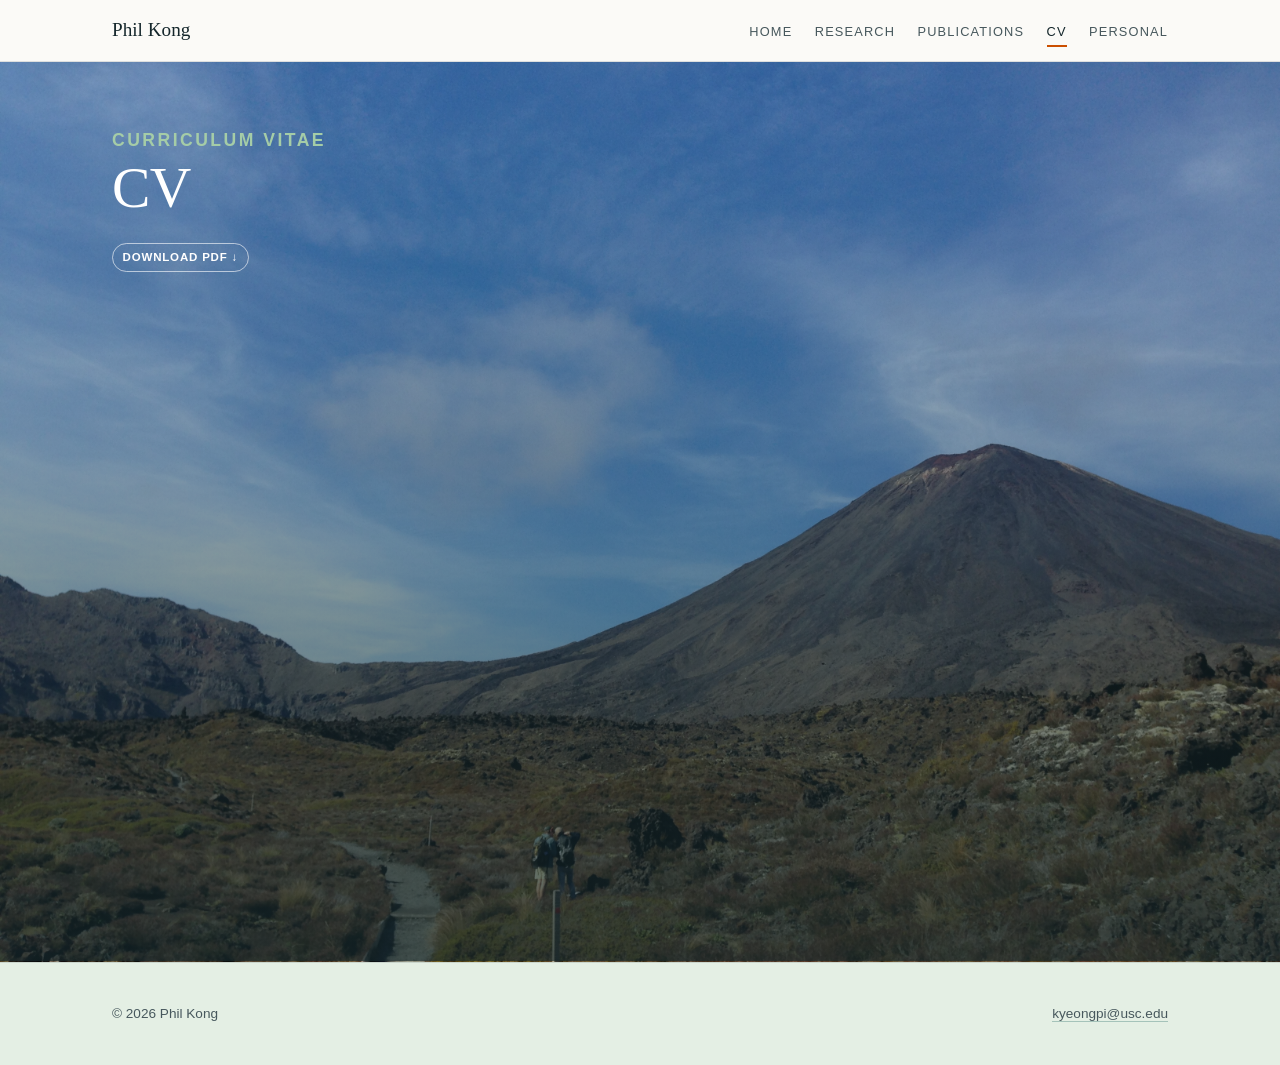
==== cv.html @ cf9a25ca "Initial site" ====
<!DOCTYPE html>
<html lang="en">
<head>
<meta charset="utf-8">
<meta name="viewport" content="width=device-width, initial-scale=1">
<title>CV — Phil Kong</title>
<meta name="description" content="Curriculum vitae: education, research positions, awards, teaching, and service.">
<link rel="canonical" href="https://kpkong.com/cv.html">
<meta property="og:type" content="website">
<meta property="og:url" content="https://kpkong.com/cv.html">
<meta property="og:title" content="CV — Phil Kong">
<meta property="og:description" content="Curriculum vitae: education, research positions, awards, teaching, and service.">
<meta property="og:image" content="https://kpkong.com/images/hero.jpg">
<meta name="twitter:card" content="summary_large_image">
<link rel="stylesheet" href="style.css">
<link rel="icon" href="data:,">
</head>
<body>
<a class="skip-link" href="#main">Skip to content</a>

<header class="site-header">
  <div class="wrap">
    <a class="brand" href="index.html">
      Phil Kong
    </a>
    <nav class="site-nav" aria-label="Main">
      <a href="index.html">Home</a>
      <a href="research.html">Research</a>
      <a href="publications.html">Publications</a>
      <a href="cv.html" aria-current="page">CV</a>
      <a href="personal.html">Personal</a>
    </nav>
  </div>
</header>

<main id="main">

  <div class="hero cv-hero" style="background-image:url('images/MtDoom.jpeg')">
    <div class="wrap">
      <p class="eyebrow">Curriculum vitae</p>
      <h1>CV</h1>
      <p class="lede">
        <a class="tag" href="KyeongPil_Kong_CV_2026.pdf">Download PDF &darr;</a>
      </p>
    </div>
  </div>

</main>

<footer class="site-footer">
  <div class="wrap">
    <span>&copy; <span id="year">2026</span> Phil Kong</span>
    <span><a href="mailto:kyeongpi@usc.edu">kyeongpi@usc.edu</a></span>
  </div>
</footer>

<script>document.getElementById('year').textContent = new Date().getFullYear();</script>
</body>
</html>
---- style.css ----
/* ============================================================
   Personal academic site — shared stylesheet
   Palette:  ink #14262b | sea #2f6f6b | sage #a5cca7 | ember #cb4f00
   ============================================================ */

:root {
  --ink:      #14262b;
  --ink-soft: #47585d;
  --sea:      #2f6f6b;
  --sage:     #a5cca7;
  --sage-pale:#e4efe4;
  --ember:    #cb4f00;
  --paper:    #fbfaf7;
  --rule:     rgba(20, 38, 43, 0.12);

  --serif: "Iowan Old Style", "Palatino Linotype", Palatino, Georgia, serif;
  --sans:  -apple-system, BlinkMacSystemFont, "Segoe UI", Roboto, Helvetica, Arial, sans-serif;

  --measure: 68ch;
  --wide:    1120px;
  --pad:     2rem;
}

*, *::before, *::after { box-sizing: border-box; }

html {
  font-size: 100%;
  scroll-behavior: smooth;
  -webkit-text-size-adjust: 100%;
}

body {
  margin: 0;
  background: var(--paper);
  color: var(--ink);
  font-family: var(--sans);
  font-size: 1.2rem;
  line-height: 1.65;
  -webkit-font-smoothing: antialiased;
}

img { max-width: 100%; height: auto; display: block; border: 0; }

::selection { background: var(--sage); color: var(--ink); }

/* ---------- Typography ---------- */

h1, h2, h3, h4 {
  font-family: var(--serif);
  font-weight: 400;
  line-height: 1.15;
  color: var(--ink);
  margin: 0 0 0.5em;
  text-rendering: optimizeLegibility;
}

h1 { font-size: clamp(2.4rem, 5.5vw, 3.6rem); letter-spacing: -0.01em; }
h2 { font-size: clamp(1.7rem, 3.2vw, 2.25rem); }
h3 { font-size: 1.25rem; }

p { margin: 0 0 1.1em; max-width: var(--measure); }

a {
  color: var(--sea);
  text-decoration: none;
  border-bottom: 1px solid rgba(47, 111, 107, 0.35);
  transition: color 0.15s ease, border-color 0.15s ease;
}
a:hover { color: var(--ember); border-bottom-color: var(--ember); }

.eyebrow {
  font-family: var(--sans);
  font-size: 2rem;
  font-weight: 600;
  letter-spacing: 0.14em;
  text-transform: uppercase;
  color: var(--ember);
  margin: 0 0 0.9rem;
}

.lede { font-size: 1.2rem; color: var(--ink-soft); }

.muted { color: var(--ink-soft); }

.footnote {
  font-size: 0.85rem;
  color: var(--ink-soft);
  max-width: var(--measure);
}

/* ---------- Layout helpers ---------- */

.wrap {
  width: 100%;
  max-width: var(--wide);
  margin-inline: auto;
  padding-inline: var(--pad);
}

section { padding-block: clamp(3rem, 7vw, 5.5rem); }

section + section { border-top: 1px solid var(--rule); }

.section-tint { background: var(--sage-pale); }

.skip-link {
  position: absolute;
  left: -9999px;
}
.skip-link:focus {
  left: 1rem; top: 1rem;
  z-index: 100;
  background: var(--ink);
  color: var(--paper);
  padding: 0.5rem 0.9rem;
  border-radius: 4px;
}

/* ---------- Header / nav ---------- */

.site-header {
  position: sticky;
  top: 0;
  z-index: 50;
  background: rgba(251, 250, 247, 0.92);
  backdrop-filter: saturate(180%) blur(10px);
  border-bottom: 1px solid var(--rule);
}

.site-header .wrap {
  display: flex;
  flex-wrap: wrap;
  align-items: baseline;
  gap: 0.5rem 2rem;
  padding-block: 0.9rem;
}

.brand {
  font-family: var(--serif);
  font-size: 1.2rem;
  color: var(--ink);
  border: 0;
  white-space: nowrap;
}
.brand:hover { color: var(--ember); }
.brand small {
  display: block;
  font-family: var(--sans);
  font-size: 0.7rem;
  letter-spacing: 0.1em;
  text-transform: uppercase;
  color: var(--ink-soft);
  margin-top: 0.15rem;
}

.site-nav {
  margin-left: auto;
  display: flex;
  flex-wrap: wrap;
  gap: 1.4rem;
}

.site-nav a {
  font-size: 0.8rem;
  letter-spacing: 0.09em;
  text-transform: uppercase;
  font-weight: 500;
  color: var(--ink-soft);
  border: 0;
  padding-bottom: 2px;
  border-bottom: 2px solid transparent;
}
.site-nav a:hover { color: var(--ink); border-bottom-color: var(--sage); }
.site-nav a[aria-current="page"] {
  color: var(--ink);
  border-bottom-color: var(--ember);
}

/* ---------- Hero ---------- */

.hero {
  position: relative;
  min-height: clamp(214px, 35vh, 348px);
  display: flex;
  align-items: flex-end;
  background: var(--ink) center/cover no-repeat;
  border-bottom: 1px solid var(--rule);
}

.hero::after {
  content: "";
  position: absolute;
  inset: 0;
  background: linear-gradient(
    180deg,
    rgba(20, 38, 43, 0.15) 0%,
    rgba(20, 38, 43, 0.72) 100%
  );
}

.hero .wrap {
  position: relative;
  z-index: 1;
  padding-block: clamp(2.5rem, 6vw, 4rem);
}

.hero h1 { color: #fff; margin-bottom: 0.35em; }
.hero p {
  color: rgba(255, 255, 255, 0.86);
  font-size: 1.1rem;
  max-width: 56ch;
  margin: 0;
}
.hero .eyebrow { color: var(--sage); }

.hero-credit {
  position: absolute;
  right: var(--pad);
  bottom: 0.6rem;
  z-index: 2;
  font-size: 0.7rem;
  color: rgba(255, 255, 255, 0.6);
}
.hero-credit a { color: inherit; border-bottom-color: rgba(255,255,255,0.3); }

/* ---------- Split blocks (image + text) ---------- */

.split {
  display: grid;
  grid-template-columns: minmax(0, 1fr) minmax(0, 1.25fr);
  gap: clamp(2rem, 5vw, 4rem);
  align-items: start;
}

.split.reverse > .split-media { order: 2; }

.split-wide-media { grid-template-columns: minmax(0, 1fr) minmax(0, 1fr); }

.split-media img { border-radius: 3px; }

.figure-row {
  display: grid;
  grid-template-columns: 1fr 1fr;
  gap: 0;
  margin-top: 1.5rem;
}
.figure-row img { width: 100%; border-radius: 3px; }
.figure-row figcaption {
  font-size: 0.8rem;
  color: var(--ink-soft);
  margin-top: 0.6rem;
  line-height: 1.45;
}

.thread-text {
  max-width: var(--measure);
  margin-top: 2rem;
  color: var(--ink-soft);
  font-size: 0.92rem;
}

.cv-hero {
  min-height: 100vh;
  align-items: flex-start;
}
.cv-hero .tag {
  color: #fff;
  border-color: rgba(255, 255, 255, 0.6);
}
.cv-hero a.tag:hover {
  color: var(--ink);
  background: #fff;
}

.thread-video {
  aspect-ratio: 3272 / 1536;
  width: 100%;
  object-fit: contain;
  border-radius: 3px;
  background: var(--sage-pale);
}

.split-media figcaption {
  font-size: 0.8rem;
  color: var(--ink-soft);
  margin-top: 0.6rem;
  line-height: 1.45;
}

.portrait {
  aspect-ratio: 1 / 1 ;
  object-fit: cover;
  width: 100%;
  background: var(--sage-pale);
}

/* ---------- Card grid (research areas) ---------- */

.card-grid {
  display: grid;
  grid-template-columns: repeat(auto-fit, minmax(240px, 1fr));
  gap: clamp(1.5rem, 3.5vw, 2.5rem);
  margin-top: 2.5rem;
}

.card {
  display: flex;
  flex-direction: column;
  gap: 0.9rem;
  border: 0;
  color: inherit;
}
.card:hover { color: inherit; }

.card-thumb {
  aspect-ratio: 1 / 1;
  width: 100%;
  object-fit: cover;
  background: var(--sage-pale);
  transition: transform 0.25s ease, box-shadow 0.25s ease;
}
.card:hover .card-thumb {
  transform: translateY(-4px);
  box-shadow: 0 12px 28px rgba(20, 38, 43, 0.16);
}

.card h3 { margin: 0; }
.card:hover h3 { color: var(--ember); }
.card p { font-size: 0.95rem; color: var(--ink-soft); margin: 0; }

/* ---------- Publications ---------- */

.pub-list { list-style: none; margin: 2rem 0 0; padding: 0; }

.pub-year-group {
  display: grid;
  grid-template-columns: 5.5rem minmax(0, 1fr);
  gap: 0.5rem 1.5rem;
  padding-block: 1.5rem;
  border-top: 1px solid var(--rule);
}

.pub-year {
  font-family: var(--serif);
  font-size: 1.2rem;
  color: var(--ink-soft);
  padding-top: 0.1rem;
}

.pub-sublist {
  list-style: none;
  margin: 0;
  padding: 0;
  display: flex;
  flex-direction: column;
  gap: 1.5rem;
}

.pub-title {
  font-family: var(--serif);
  font-size: 1.15rem;
  line-height: 1.3;
  margin: 0 0 0.35rem;
  max-width: var(--measure);
}

.pub-authors {
  font-size: 0.95rem;
  color: var(--ink-soft);
  margin: 0 0 0.35rem;
  max-width: var(--measure);
}
.pub-authors .me { color: var(--ink); font-weight: 600; }

.pub-venue { font-size: 0.9rem; font-style: italic; color: var(--ink-soft); margin: 0; }

.pub-links {
  display: flex;
  flex-wrap: wrap;
  gap: 0.5rem;
  margin-top: 0.6rem;
}

.tag {
  display: inline-block;
  font-size: 0.72rem;
  letter-spacing: 0.07em;
  text-transform: uppercase;
  font-weight: 600;
  padding: 0.25rem 0.6rem;
  border: 1px solid var(--rule);
  border-radius: 100px;
  color: var(--ink-soft);
  background: transparent;
}
a.tag:hover {
  color: var(--paper);
  background: var(--sea);
  border-color: var(--sea);
}

/* Highlight cards */
.highlight-grid {
  display: grid;
  grid-template-columns: repeat(auto-fit, minmax(280px, 1fr));
  gap: 2rem;
  margin-top: 2.5rem;
}

.highlight {
  background: #fff;
  border: 1px solid var(--rule);
  border-radius: 4px;
  overflow: hidden;
  display: flex;
  flex-direction: column;
}

.highlight img {
  aspect-ratio: 16 / 10;
  object-fit: cover;
  width: 100%;
  background: var(--sage-pale);
}

.highlight img.fig4-thumb {
  aspect-ratio: 889 / 693;
  width: 889px;
  max-width: 100%;
  height: auto;
  object-fit: cover;
}

.highlight-body { padding: 1.25rem 1.4rem 1.5rem; }
.highlight-body h3 { font-size: 1.1rem; margin-bottom: 0.4rem; }
.highlight-body p { font-size: 0.92rem; color: var(--ink-soft); margin: 0 0 0.8rem; }

/* ---------- CV ---------- */

.cv-entry {
  display: grid;
  grid-template-columns: 9rem minmax(0, 1fr);
  gap: 0.4rem 1.5rem;
  padding-block: 1.2rem;
  border-top: 1px solid var(--rule);
}

.cv-date {
  font-size: 0.9rem;
  color: var(--ink-soft);
  font-variant-numeric: tabular-nums;
  padding-top: 0.15rem;
}

.cv-entry h3 { margin: 0 0 0.2rem; font-size: 1.1rem; }
.cv-entry p { margin: 0; font-size: 0.95rem; color: var(--ink-soft); }

/* ---------- Gallery (personal page) ---------- */

.gallery {
  display: grid;
  grid-template-columns: repeat(auto-fit, minmax(220px, 1fr));
  gap: 1rem;
  margin-top: 2.5rem;
}

.gallery figure { margin: 0; }
.gallery img {
  aspect-ratio: 3 / 2;
  object-fit: cover;
  width: 100%;
  border-radius: 3px;
  background: var(--sage-pale);
}
.gallery figcaption {
  font-size: 0.82rem;
  color: var(--ink-soft);
  margin-top: 0.45rem;
}

/* ---------- Contact / footer ---------- */

.contact-list {
  list-style: none;
  margin: 1.5rem 0 0;
  padding: 0;
  display: grid;
  gap: 0.6rem;
}
.contact-list dt {
  font-size: 0.72rem;
  letter-spacing: 0.1em;
  text-transform: uppercase;
  color: var(--ink-soft);
}

.site-footer {
  border-top: 1px solid var(--rule);
  padding-block: 2.5rem;
  font-size: 0.85rem;
  color: var(--ink-soft);
  background: var(--sage-pale);
}
.site-footer .wrap {
  display: flex;
  flex-wrap: wrap;
  gap: 0.75rem 2rem;
  justify-content: space-between;
  align-items: center;
}
.site-footer a { color: var(--ink-soft); }

/* ---------- Responsive ---------- */

@media (max-width: 780px) {
  :root { --pad: 1.25rem; }

  .split { grid-template-columns: 1fr; }
  .split.reverse > .split-media { order: 0; }

  .figure-row { grid-template-columns: 1fr; }

  .split-media .portrait { max-width: 320px; }

  .pub-year-group { grid-template-columns: 1fr; gap: 0.35rem; }
  .pub-year { font-size: 0.95rem; }

  .cv-entry { grid-template-columns: 1fr; gap: 0.25rem; }

  .site-header .wrap { padding-block: 0.75rem; }
  .site-nav { gap: 1rem; width: 100%; margin-left: 0; }
}

@media (prefers-reduced-motion: reduce) {
  * { animation: none !important; transition: none !important; scroll-behavior: auto !important; }
}

/* ---------- Print (CV) ---------- */

@media print {
  .site-header, .site-footer, .hero { display: none; }
  body { background: #fff; font-size: 11pt; }
  section { padding-block: 0.5rem; border: 0; }
  a { color: #000; border: 0; }
}
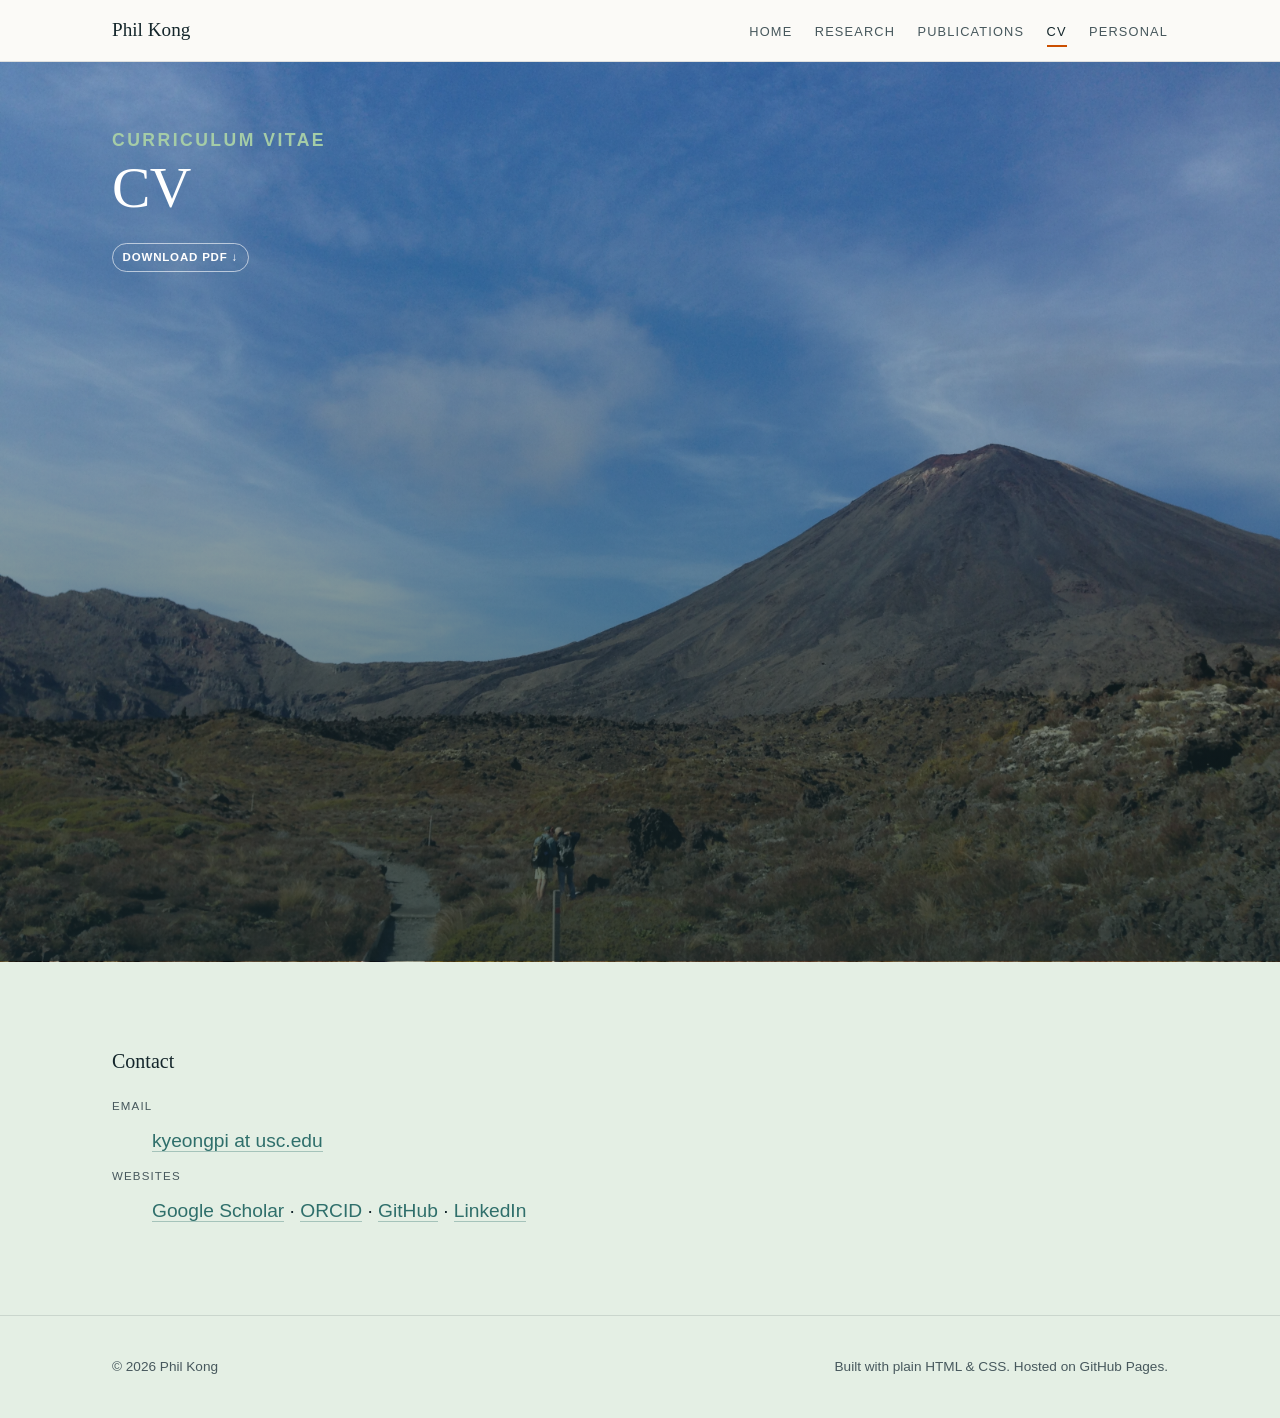
==== commit a6065efc: "Update index and research pages" ====
--- a/cv.html
+++ b/cv.html
@@ -47,10 +47,30 @@
 
 </main>
 
+  <!-- ============ CONTACT ============ -->
+  <section id="contact" class="section-tint">
+    <div class="wrap">
+      <h3>Contact</h3>
+      <dl class="contact-list">
+        <dt>Email</dt>
+        <dd><a href="mailto:kyeongpi@usc.edu">kyeongpi at usc.edu</a></dd>
+        <dt>Websites</dt>
+        <dd>
+          <a href="https://scholar.google.com/citations?user=1ndz8eYAAAAJ&hl=en">Google Scholar</a> &middot;
+          <a href="https://orcid.org/0000-0001-8914-3611">ORCID</a> &middot;
+          <a href="https://github.com/philkongo">GitHub</a> &middot;
+          <a href="https://www.linkedin.com/in/kpkong/">LinkedIn</a>
+        </dd>
+      </dl>
+    </div>
+  </section>
+
+</main>
+
 <footer class="site-footer">
   <div class="wrap">
     <span>&copy; <span id="year">2026</span> Phil Kong</span>
-    <span><a href="mailto:kyeongpi@usc.edu">kyeongpi@usc.edu</a></span>
+    <span>Built with plain HTML &amp; CSS. Hosted on GitHub Pages.</span>
   </div>
 </footer>
 
